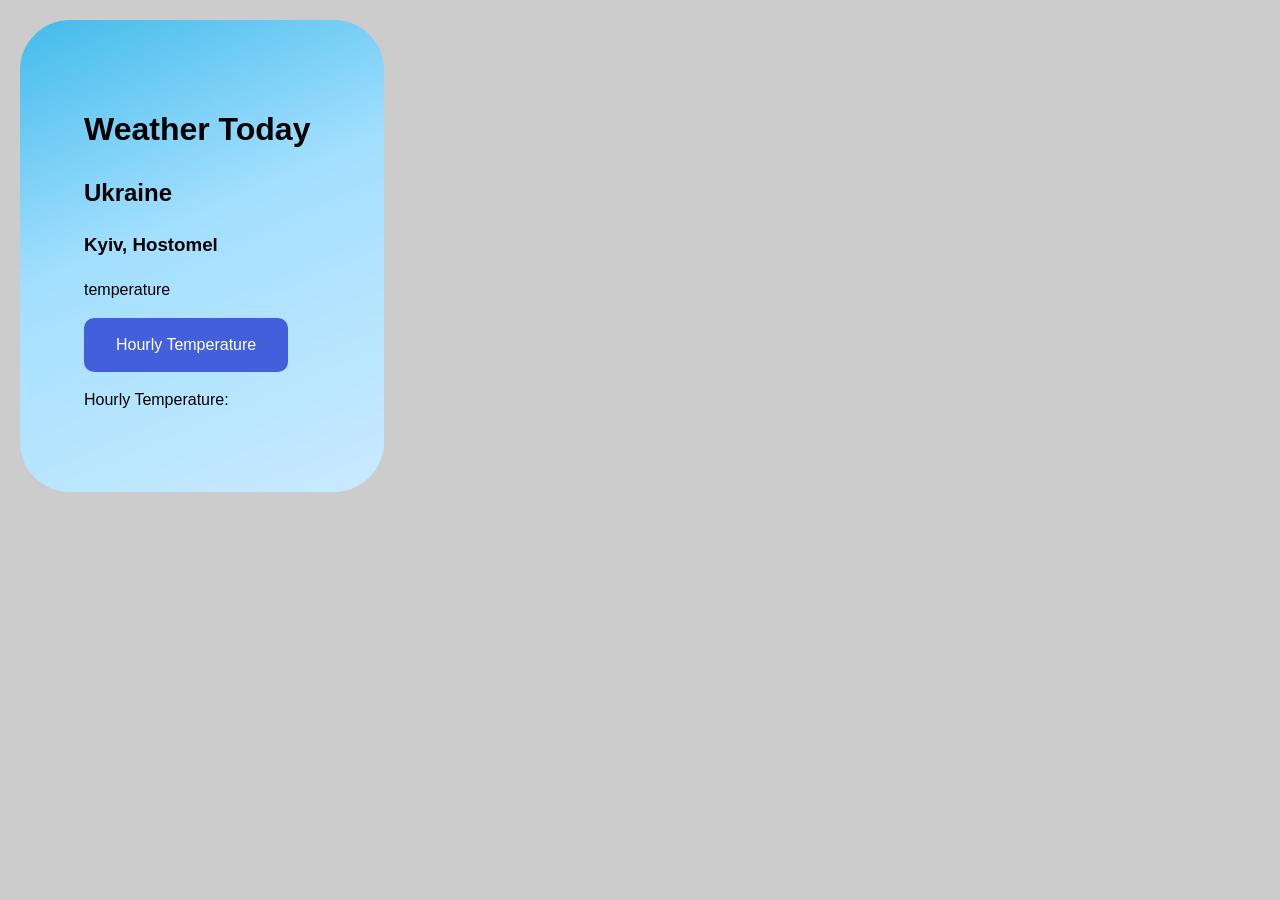
==== lab 04/index.html @ 40a9412b "Add files via upload" ====
<!DOCTYPE html>
<html lang="en">
<head>
    <meta charset="UTF-8">
    <meta name="viewport" content="width=device-width, initial-scale=1.0">
    <title>LAB 04: Weather Lab</title>
    <script src="script.js" defer></script>
    <link rel="stylesheet" href="style.css">
</head>
<body>
    <div class="content">
    <h1>Weather Today</h1>
    <h2>Ukraine</h2>
    <h3>Kyiv, Hostomel </h3>
    <p id="current-temp">temperature</p>
    <button id="display-temp-btn" onClick="displayTemp();">Hourly Temperature</button>
    <p id="hourly-temp">Hourly Temperature: <br></p>
    </div>
</body>
</html>
---- lab 04/style.css ----
*,
*::before,
*::after {
  box-sizing: border-box;
}

html,
body {
  margin: 0;
  padding: 0;
}

body {
  font-family: Arial, sans-serif;
  line-height: 1.5;
  background-image: url("images/img_clouds_1.jpg");
  background-repeat: no-repeat;
  background-size: cover;
  background-color: #cccccc;
   background-position: center;
}
.content {
    margin: 20px;
    margin-right: 70%;
    background: #42bbeb;
background: linear-gradient(157deg,rgba(66, 187, 235, 1) 0%, rgba(163, 223, 255, 1) 43%, rgba(201, 234, 255, 1) 100%);
    padding: 5%;
    border-radius: 50px;
}

img {
  max-width: 100%;
  display: block;
}

button,
input,
textarea,
select {
  font: inherit;
}

button {
    background-color: rgb(68, 95, 219);
  border: none;
  border-radius: 10px;
  color: white;
  padding: 15px 32px;
  text-align: center;
  text-decoration: none;
  display: inline-block;
  font-size: 16px;
  cursor: pointer;
  transition-duration: 0.4s;
}
button:hover {
    background-color: rgb(246, 248, 255);
  border: none;
  border-radius: 10px;
  color:  rgb(68, 95, 219);
  padding: 15px 32px;
  text-align: center;
  text-decoration: none;
  display: inline-block;
  font-size: 16px;
  cursor: pointer;
}
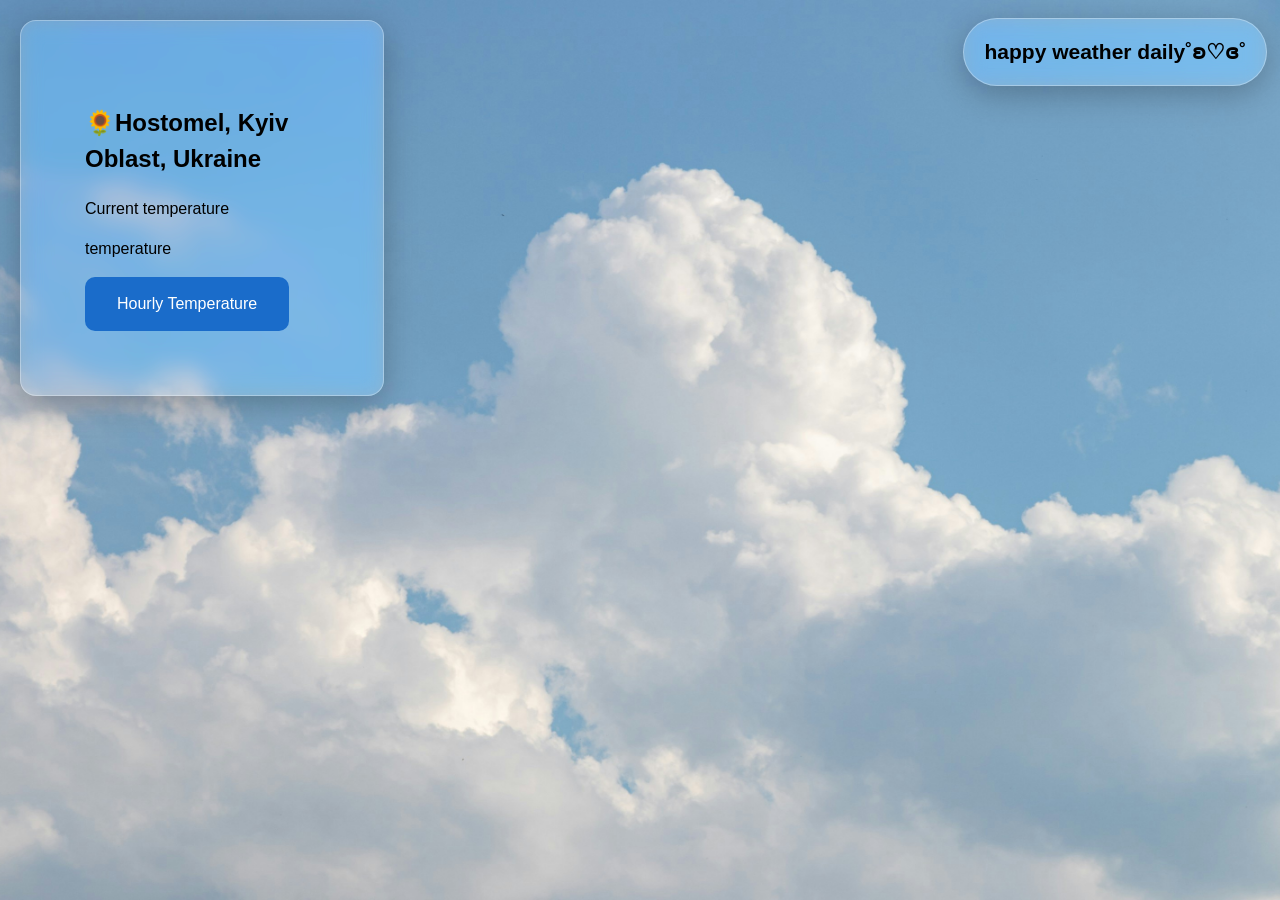
==== commit 00646f99: "added icons to hourly weather by fetching weather code conditions and day night data styled it fixed" ====
--- a/lab 04/index.html
+++ b/lab 04/index.html
@@ -8,13 +8,20 @@
     <link rel="stylesheet" href="style.css">
 </head>
 <body>
+    <!--Website Header-->
+    <div class="weather-header"><h2>happy weather daily˚ʚ♡ɞ˚</h2></div>
+    
+    <!--Main Weather Information-->
     <div class="content">
-    <h1>Weather Today</h1>
-    <h2>Ukraine</h2>
-    <h3>Kyiv, Hostomel </h3>
+    <h2>🌻Hostomel, Kyiv Oblast, Ukraine</h2>
+    <p>Current temperature</p>
+
+    <!-- Display the current temperature fetched from the API -->
     <p id="current-temp">temperature</p>
+
+    <!-- Button to display hourly temperature info -->
     <button id="display-temp-btn" onClick="displayTemp();">Hourly Temperature</button>
-    <p id="hourly-temp">Hourly Temperature: <br></p>
+    <p id="hourly-temp"><span class="temp-style-header">TODAY'S HOURLY TEMPERATURE </span><br></p>
     </div>
 </body>
 </html>
--- a/lab 04/style.css
+++ b/lab 04/style.css
@@ -12,6 +12,7 @@
 
 body {
   font-family: Arial, sans-serif;
+  background-attachment: fixed;
   line-height: 1.5;
   background-image: url("images/img_clouds_1.jpg");
   background-repeat: no-repeat;
@@ -19,13 +20,33 @@
   background-color: #cccccc;
    background-position: center;
 }
+.weather-header {
+  position: absolute;
+  top: 2%;
+  right: 1%;
+  background: rgba(255, 255, 255, 0.20);
+backdrop-filter: blur(10px) saturate(180%);
+-webkit-backdrop-filter: blur(10px) saturate(180%);
+border: 1px solid rgba(255, 255, 255, 0.30);
+border-radius: 60px;
+box-shadow: 0 8px 32px rgba(0, 0, 0, 0.25);
+  padding-left: 20px;
+  padding-right: 20px;
+  text-align: center;
+  font-size: 14px;
+}
 .content {
     margin: 20px;
     margin-right: 70%;
-    background: #42bbeb;
-background: linear-gradient(157deg,rgba(66, 187, 235, 1) 0%, rgba(163, 223, 255, 1) 43%, rgba(201, 234, 255, 1) 100%);
+    
     padding: 5%;
     border-radius: 50px;
+    background: rgba(255, 255, 255, 0.20);
+backdrop-filter: blur(10px) saturate(180%);
+-webkit-backdrop-filter: blur(10px) saturate(180%);
+border: 1px solid rgba(255, 255, 255, 0.30);
+border-radius: 16px;
+box-shadow: 0 8px 32px rgba(0, 0, 0, 0.25);
 }
 
 img {
@@ -41,7 +62,7 @@
 }
 
 button {
-    background-color: rgb(68, 95, 219);
+    background-color: rgb(26, 108, 202);
   border: none;
   border-radius: 10px;
   color: white;
@@ -57,11 +78,38 @@
     background-color: rgb(246, 248, 255);
   border: none;
   border-radius: 10px;
-  color:  rgb(68, 95, 219);
+  color:  rgb(26, 108, 202);
   padding: 15px 32px;
   text-align: center;
   text-decoration: none;
   display: inline-block;
   font-size: 16px;
   cursor: pointer;
+}
+
+#hourly-temp {
+    display: none;
+}
+
+.temp-style {
+    font-size: 32px;
+    font-weight: bold;
+    color: #333;
+}
+
+.temp-style-txt {
+    font-size: 16px;
+    font-weight: normal;
+    color: #5b5b5b;
+}
+.temp-style-header {
+    font-size: 14px;
+    font-weight: bold;
+    color: #5b5b5b;
+}
+
+.temp-style-time {
+    font-size: 16px;
+    font-weight: bold;
+    color: #333;
 }
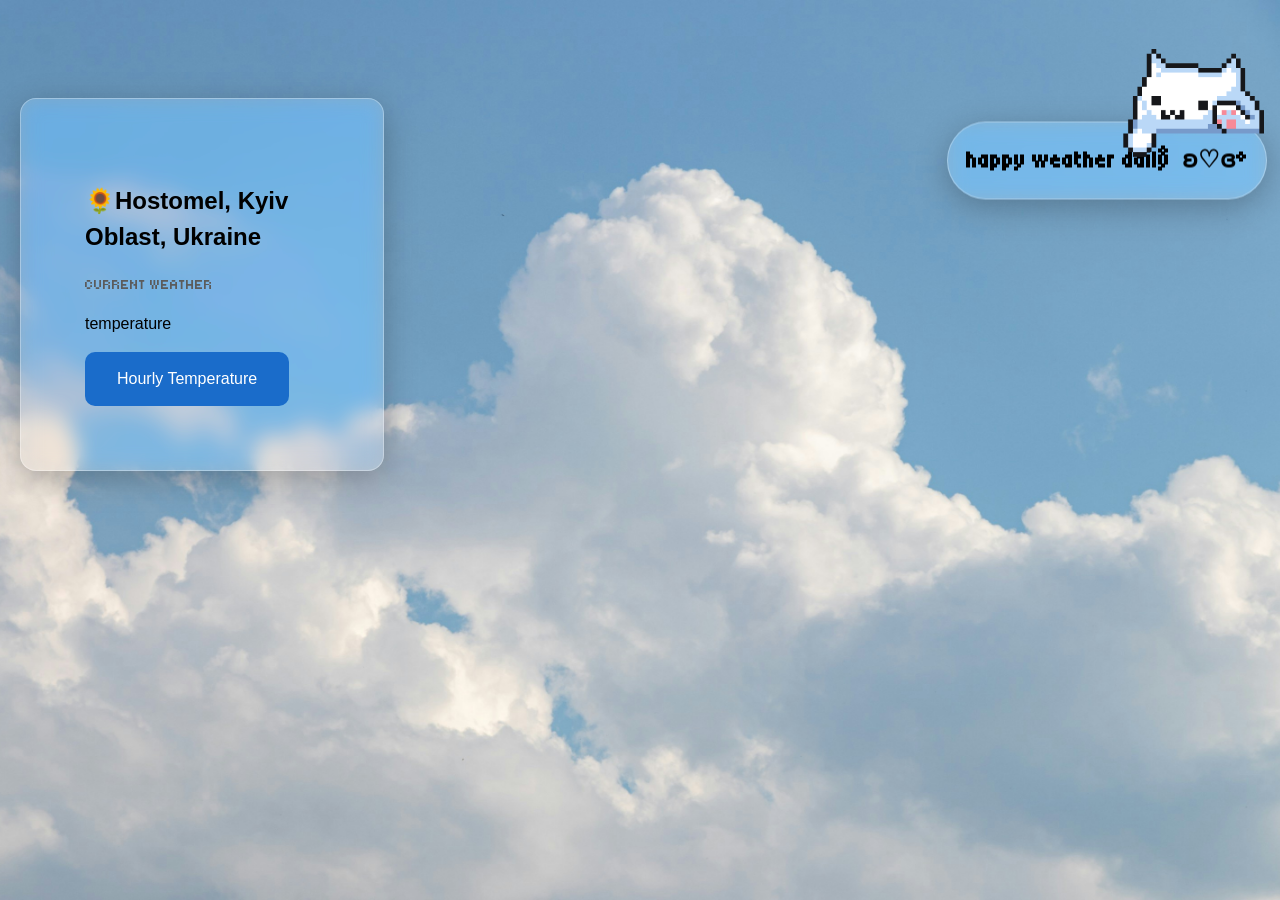
==== commit 5efd8ba5: "added more styling" ====
--- a/lab 04/index.html
+++ b/lab 04/index.html
@@ -14,7 +14,7 @@
     <!--Main Weather Information-->
     <div class="content">
     <h2>🌻Hostomel, Kyiv Oblast, Ukraine</h2>
-    <p>Current temperature</p>
+    <p class="temp-style-header">CURRENT WEATHER</p>
 
     <!-- Display the current temperature fetched from the API -->
     <p id="current-temp">temperature</p>
@@ -23,5 +23,7 @@
     <button id="display-temp-btn" onClick="displayTemp();">Hourly Temperature</button>
     <p id="hourly-temp"><span class="temp-style-header">TODAY'S HOURLY TEMPERATURE </span><br></p>
     </div>
+
+    <img class="cat-image" src="images/cat-gif.gif">
 </body>
 </html>
--- a/lab 04/style.css
+++ b/lab 04/style.css
@@ -1,3 +1,5 @@
+@import url('https://fonts.googleapis.com/css2?family=Tiny5&display=swap');
+
 *,
 *::before,
 *::after {
@@ -21,8 +23,9 @@
    background-position: center;
 }
 .weather-header {
-  position: absolute;
-  top: 2%;
+  position: sticky;;
+  /*top: 2%;*/
+  top: 13.5%;
   right: 1%;
   background: rgba(255, 255, 255, 0.20);
 backdrop-filter: blur(10px) saturate(180%);
@@ -30,10 +33,14 @@
 border: 1px solid rgba(255, 255, 255, 0.30);
 border-radius: 60px;
 box-shadow: 0 8px 32px rgba(0, 0, 0, 0.25);
-  padding-left: 20px;
-  padding-right: 20px;
+  padding-left: 10px;
+  padding-right: 10px;
   text-align: center;
-  font-size: 14px;
+  font-size: 16px;
+  margin-left: 74%;
+  margin-right: 1%;
+   font-family: "Tiny5", sans-serif;
+  font-weight: 400;
 }
 .content {
     margin: 20px;
@@ -106,10 +113,24 @@
     font-size: 14px;
     font-weight: bold;
     color: #5b5b5b;
+    font-family: "Tiny5", sans-serif;
+  font-weight: 400;
 }
 
 .temp-style-time {
     font-size: 16px;
     font-weight: bold;
     color: #333;
+}
+
+.cat-image {
+    position: sticky;
+   bottom: 80%;
+    right: 2%;
+    width: 150px;
+    height: auto;
+    z-index: 1000;
+     margin-left: 87%;
+  margin-right: 1%;
+  
 }
